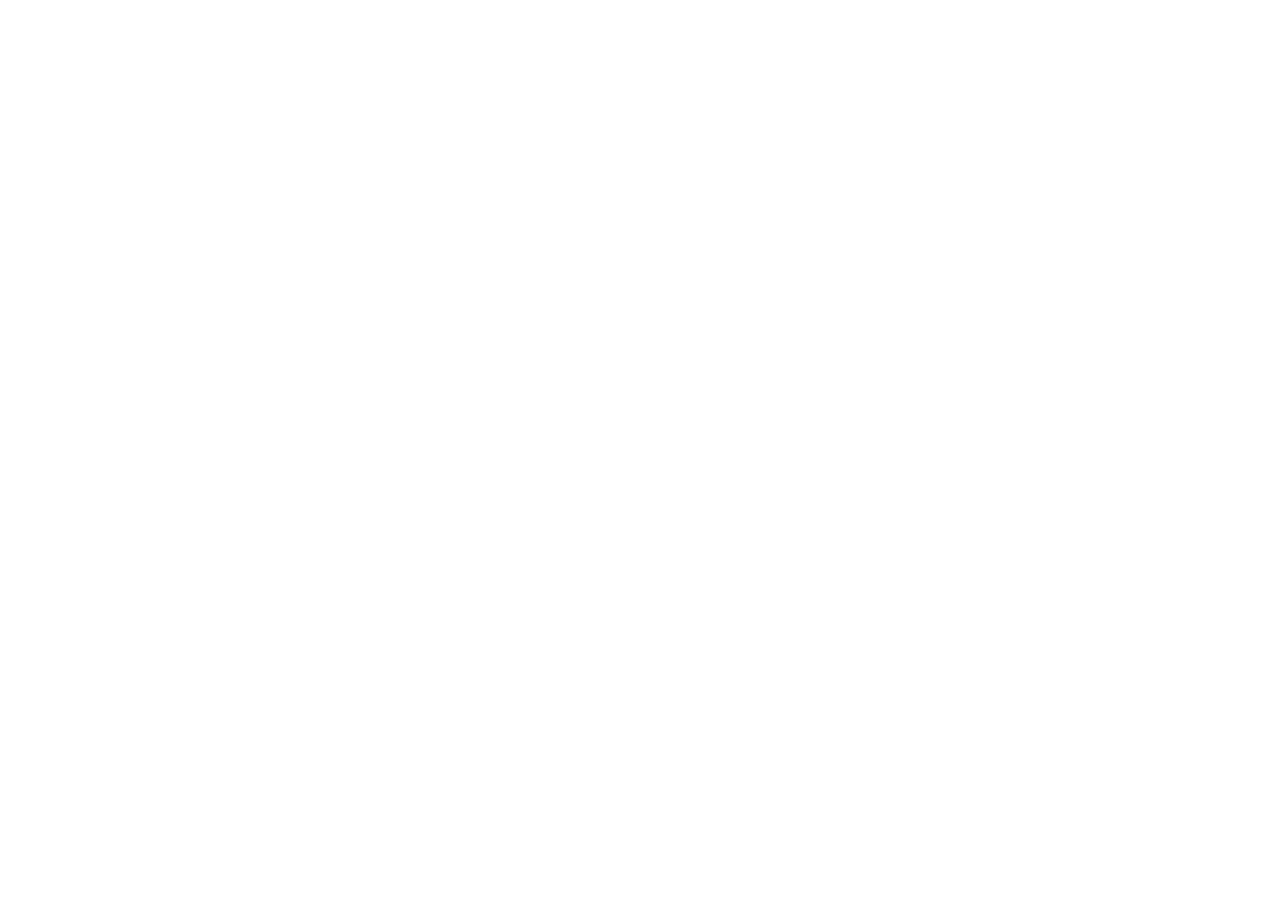
==== about.html @ 360bb9e7 "Add files via upload" ====
<!DOCTYPE html>
<html lang="en">
<head>
    <meta charset="UTF-8">
    <meta name="viewport" content="width=device-width, initial-scale=1.0">
    <title>Document</title>
    <link rel="stylesheet" href="/about.css">
</head>
<body>
    <p></p>
</body>
</html>
---- about.css ----
html, body {
  width: 100%;
  max-width: 100%;
  overflow-x: hidden; /* Stops horizontal scrolling dead in its tracks */
  margin: 0;
  padding: 0;
}

*, *::before, *::after {
  box-sizing: border-box;
}

img, video {
  max-width: 100%; /* Never allows media to bleed outside screen width */
  height: auto;
}
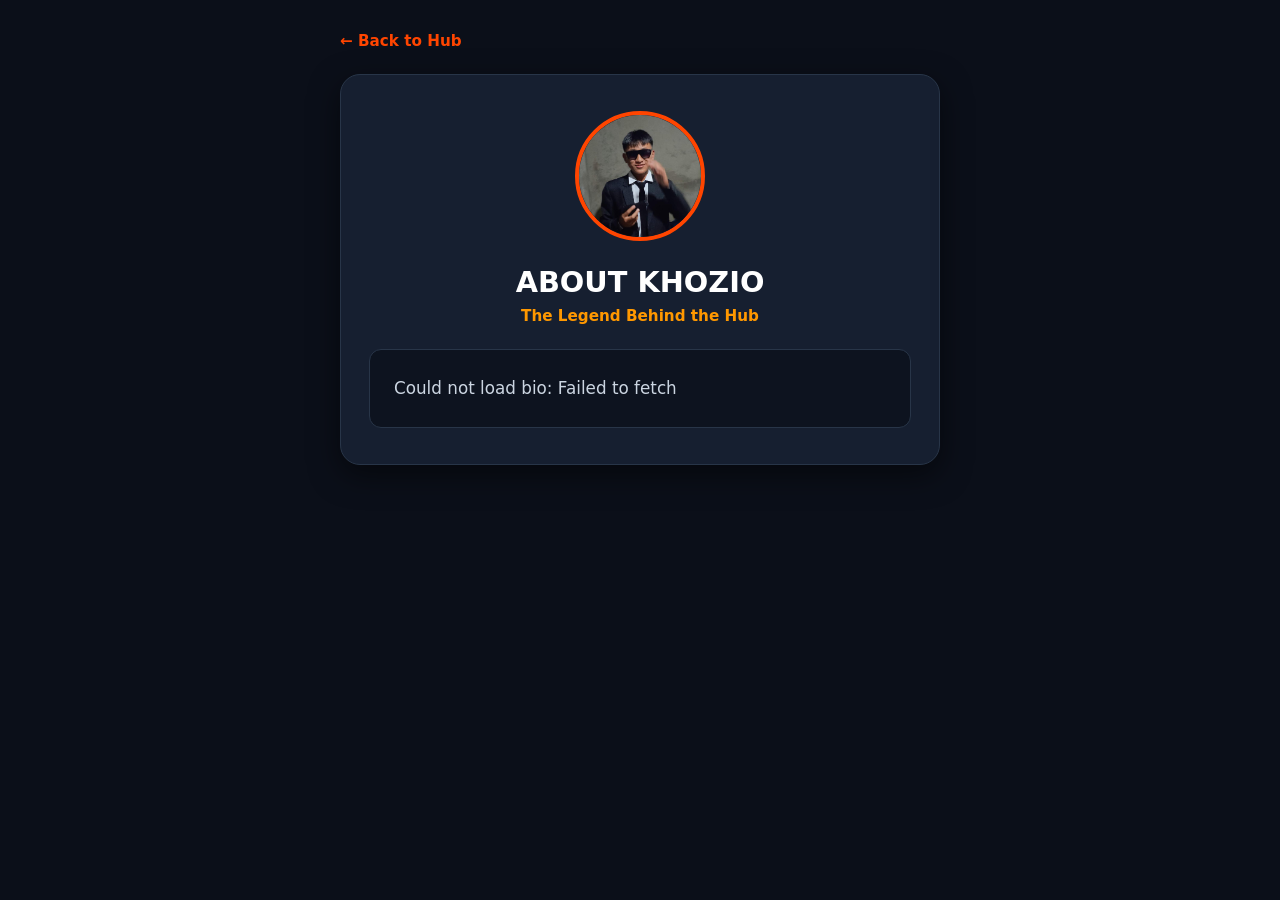
==== commit 786b2fb2: "Update about.html" ====
--- a/about.html
+++ b/about.html
@@ -1,12 +1,132 @@
 <!DOCTYPE html>
 <html lang="en">
 <head>
-    <meta charset="UTF-8">
-    <meta name="viewport" content="width=device-width, initial-scale=1.0">
-    <title>Document</title>
-    <link rel="stylesheet" href="/about.css">
+  <meta charset="UTF-8">
+  <meta name="viewport" content="width=device-width, initial-scale=1.0, maximum-scale=1.0, user-scalable=no">
+  <title>About Khozio</title>
+  <style>
+    * {
+      box-sizing: border-box;
+      margin: 0;
+      padding: 0;
+    }
+
+    body {
+      font-family: system-ui, -apple-system, BlinkMacSystemFont, "Segoe UI", Roboto, sans-serif;
+      background-color: #0b0f19;
+      color: #e6edf3;
+      min-height: 100vh;
+      display: flex;
+      flex-direction: column;
+      align-items: center;
+      padding: 2rem 1.25rem 4rem;
+    }
+
+    .nav-back {
+      display: inline-block;
+      color: orangered;
+      text-decoration: none;
+      font-weight: 700;
+      font-size: 0.95rem;
+      margin-bottom: 1.5rem;
+      align-self: flex-start;
+      max-width: 600px;
+      width: 100%;
+      margin-left: auto;
+      margin-right: auto;
+    }
+
+    .about-card {
+      background-color: #161f30;
+      border: 1px solid #283548;
+      border-radius: 20px;
+      padding: 2.25rem 1.75rem;
+      width: 100%;
+      max-width: 600px;
+      box-shadow: 0 10px 30px rgba(0, 0, 0, 0.5);
+      text-align: center;
+    }
+
+    .profile-avatar {
+      width: 130px;
+      height: 130px;
+      border-radius: 50%;
+      border: 4px solid orangered;
+      object-fit: cover;
+      margin: 0 auto 1.5rem;
+      display: block;
+      background: #0d131f;
+    }
+
+    h1 {
+      font-size: 1.8rem;
+      color: #ffffff;
+      margin-bottom: 0.5rem;
+    }
+
+    .tagline {
+      font-size: 0.95rem;
+      color: #ff9800;
+      font-weight: 600;
+      margin-bottom: 1.5rem;
+    }
+
+    .bio-content {
+      font-size: 1.05rem;
+      line-height: 1.75;
+      color: #cbd5e1;
+      text-align: left;
+      white-space: pre-wrap;
+      word-break: break-word;
+      background: #0d131f;
+      padding: 1.5rem;
+      border-radius: 12px;
+      border: 1px solid #283548;
+    }
+
+    #loadingText {
+      color: #8b949e;
+      font-size: 0.95rem;
+    }
+  </style>
 </head>
 <body>
-    <p></p>
+
+  <a href="index.html" class="nav-back">← Back to Hub</a>
+
+  <div class="about-card">
+    <img src="IMG_6226.JPG.jpeg" alt="Khozio" class="profile-avatar" onerror="this.style.display='none'">
+    <h1>ABOUT KHOZIO</h1>
+    <p class="tagline">The Legend Behind the Hub</p>
+
+    <div class="bio-content" id="bioBox">
+      <p id="loadingText">Loading bio...</p>
+    </div>
+  </div>
+
+  <script>
+    const SUPABASE_URL = "https://fdufetvyfwtlhbdlbbly.supabase.co";
+    const SUPABASE_KEY = "eyJhbGciOiJIUzI1NiIsInR5cCI6IkpXVCJ9.eyJpc3MiOiJzdXBhYmFzZSIsInJlZiI6ImZkdWZldHZ5Znd0bGhiZGxiYmx5Iiwicm9sZSI6ImFub24iLCJpYXQiOjE3OTEwNDAwNzcsImV4cCI6MjEwNjYxNjA3N30.77HH-STdXQi0EuCy84T37kwJD5lEFQscDmhTttllqYo";
+
+    async function fetchAboutParagraph() {
+      const bioBox = document.getElementById("bioBox");
+      try {
+        const res = await fetch(`${SUPABASE_URL}/rest/v1/site_content?key=eq.about_khozio`, {
+          headers: { "apikey": SUPABASE_KEY }
+        });
+        const data = await res.json();
+
+        if (Array.isArray(data) && data.length > 0 && data[0].content) {
+          bioBox.innerText = data[0].content;
+        } else {
+          bioBox.innerText = "No description written yet.";
+        }
+      } catch (err) {
+        bioBox.innerText = "Could not load bio: " + err.message;
+      }
+    }
+
+    fetchAboutParagraph();
+  </script>
 </body>
-</html>+</html>
